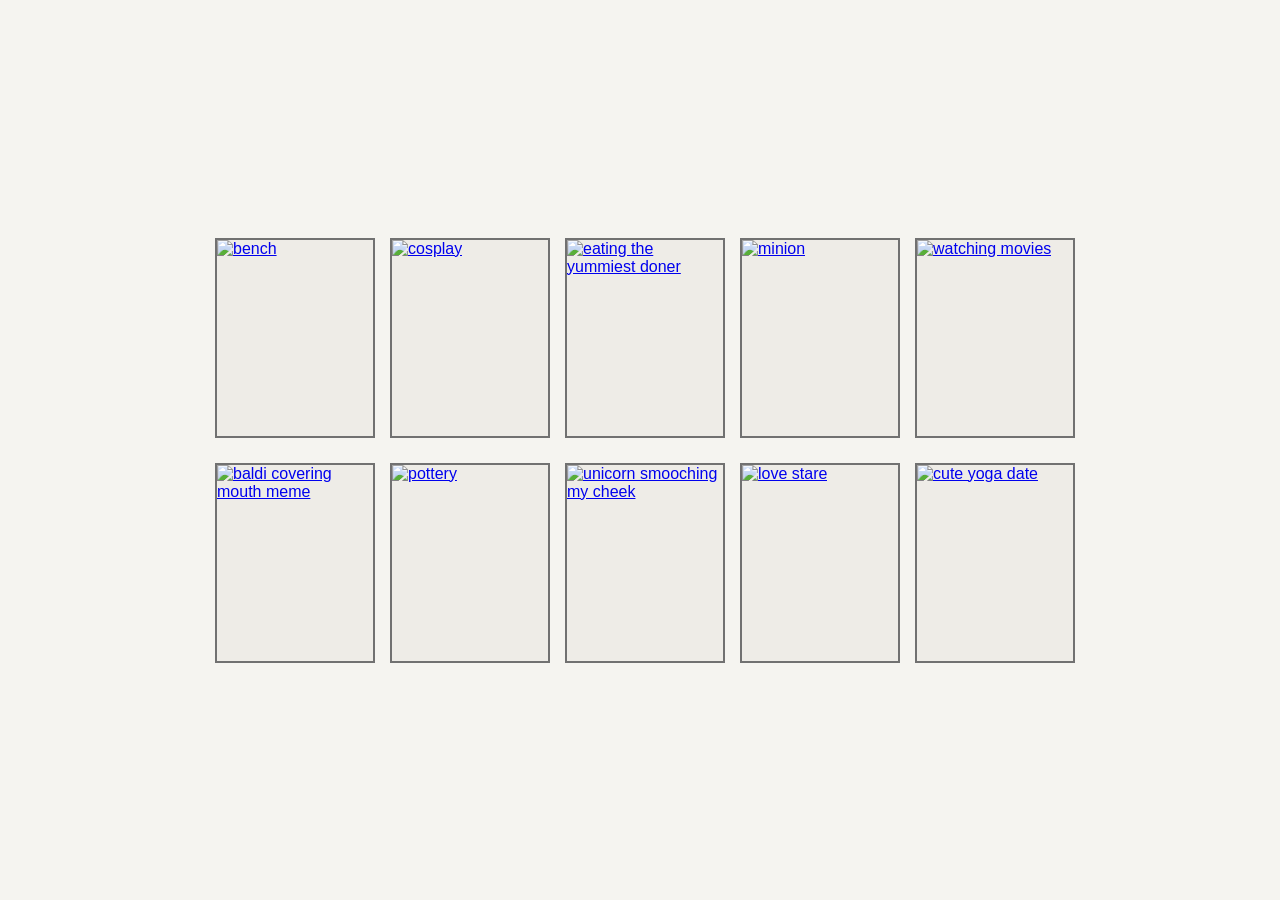
==== gallery.html @ 1f56937f "Add files via upload" ====
<!DOCTYPE html>
<html lang="en">
<head>
    <meta charset="UTF-8">
    <meta name="viewport" content="width=device-width, initial-scale=1.0">
    <title>gallery</title>
    <link rel="stylesheet" href="style.css">
</head>
<body>

  <div class="album"> 
    <div class="gallery"> 
        <a target="_blank" href="images/bench.png">
            <img src="images/bench.png" alt="bench" width="200" aling="center">
            <div class="overlay">
            even just sitting on a bench together means a lot to me 
            </div>
        </a>
    </div>

    <div class="gallery"> 
        <a target="_blank" href="images/cosplay.png">
            <img src="images/cosplay.png" alt="cosplay" width="200" aling="center">
            <div class="overlay">
                I would cosplay every iconic couple with you
            </div>
        </a>

    </div>
    <div class="gallery"> 
        <a target="_blank" href="images/doner.png">
            <img src="images/doner.png" alt="eating the yummiest doner" width="200" aling="center">
            <div class="overlay">
            sharing a doner with you will always be my favorite type of meal  
            </div>
        </a>
    </div>
    <div class="gallery"> 
        <a target="_blank" href="images/minion.png">
            <img src="images/minion.png" alt="minion" width="200" aling="center">
            <div class="overlay">
            i'll always adore how terrible you are at crafts
            </div>
        </a>
    </div>
    <div class="gallery"> 
        <a target="_blank" href="images/movies.png">
            <img src="images/movies.png" alt="watching movies" width="200" aling="center">
            <div class="overlay">
                I wish i could watch movies at your place everyday
            </div>
        </a>
    </div>
    <div class="gallery"> 
        <a target="_blank" href="images/ohno.png">
            <img src="images/ohno.png" alt="baldi covering mouth meme" width="200" aling="center">
            <div class="overlay">
                rage bating you is my hobby :3
            </div>
        </a>
    </div>
    <div class="gallery"> 
        <a target="_blank" href="images/pottery.png">
            <img src="images/pottery.png" alt="pottery" width="200" aling="center">
            <div class="overlay">
                you brought back my passion for pottery
            </div>
        </a>
    </div>
    <div class="gallery"> 
        <a target="_blank" href="images/smooch.png">
            <img src="images/smooch.png" alt="unicorn smooching my cheek" width="200" aling="center">
            <div class="overlay">
                you're my favorite unicorn 
            </div>
        </a>
    </div>
    <div class="gallery"> 
        <a target="_blank" href="images/staring.png">
            <img src="images/staring.png" alt="love stare" width="200" aling="center">
            <div class="overlay">
                your face is my second favorite face I could stare at for hours 
            </div>
        </a>
    </div>
    <div class="gallery"> 
        <a target="_blank" href="images/yoga.png">
            <img src="images/yoga.png" alt="cute yoga date" width="200" >
            <div class="overlay">
                i would want to try every sport there is with you 
            </div>
        </a>
    </div>
  </div> 
</body>
</html>
---- style.css ----
body {
    margin: 0;
    padding: 0;
    font-family: Impact, "Arial Black", sans-serif;
    background-color: #f5f4f0;
    color: #ffffff;
    display: flex;
    justify-content: center;
    align-items: center;
    height: 100vh;
}

.container {
    text-align: center;
    background: #de1616;
    padding: 2rem;
    border-radius: 12px;
    box-shadow: 0 10px 30px rgba(0,0,0,0.5);
    width: 350px;
    align-items: center;
}

h1 { margin-bottom: 1rem; }

input {
    width: 80%;
    padding: 12px;
    margin-bottom: 1rem;
    border: none;
    border-radius: 6px;
    outline: none;
    text-align: center;
    font-size: 1.1rem;
}

button {
    width: 88%;
    padding: 12px;
    background-color: #00248e;
    color: white;
    border: none;
    border-radius: 6px;
    cursor: pointer;
    font-weight: bold;
    transition: background 0.3s;
}

button:hover { background-color: #0056b3; }

.error-msg {
    color: #f05e5e;
    font-size: 0.9rem;
    margin-top: 10px;
    height: 1rem;
}

.hidden { display: none; }

.welcome-text {
    color: #fff8e9;
    font-size: 3rem;
    width: 100%;
    margin-left: 0;
    margin-right: 0;
    animation: fadeIn 1s ease-in;
}

@keyframes fadeIn {
    from { opacity: 0; transform: translateY(-10px); }
    to { opacity: 1; transform: translateY(0); }
}


.album {
    display: grid;
    grid-template-columns: repeat(auto-fit, minmax(140px, 1fr)); 
    gap: 15px; 
    padding: 20px;
    width: 100%;
    max-width: 900px;
    margin: auto;
}
.gallery {
    background-color: #eeece7;
    border: 2px solid #717171; 
    margin: 5px;
    width: 100%;
    height: 200px;
    overflow: hidden;
    position: relative;  
}
.gallery:hover{
    border: 3px solid #212121
}
.gallery img {
    width: 100%;
    height: 100%;
    object-fit: cover;
}

*, *::before, *::after {
    box-sizing: border-box;
}

.overlay {    
    position: absolute;   
    top: 0;    
    left: 0;    
    width: 100%;    
    height: 100%;    
    background: rgba(0,0,0,0.4);    
    color: white;    
    font-size: 20px;    
    display: flex;    
    justify-content: center;    
    align-items: center;    
    opacity: 0;    
    transition: 0.3s;
}
    /* show text on hover */
    
    .gallery:hover .overlay{
            opacity: 1;
        }
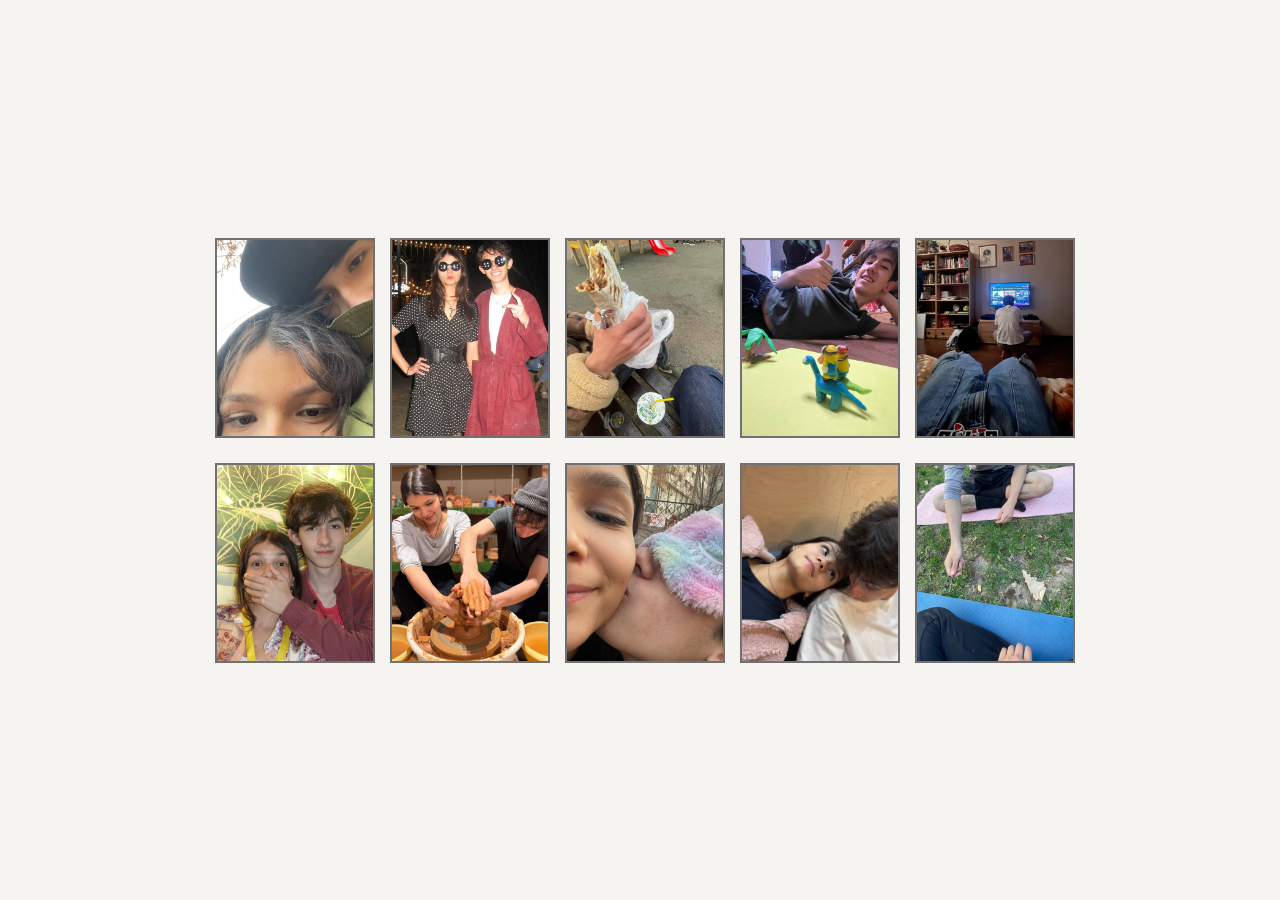
==== commit 636f0f96: "gallery.html" ====
--- a/gallery.html
+++ b/gallery.html
@@ -10,8 +10,8 @@
 
   <div class="album"> 
     <div class="gallery"> 
-        <a target="_blank" href="images/bench.png">
-            <img src="images/bench.png" alt="bench" width="200" aling="center">
+        <a target="_blank" href="bench.png">
+            <img src="bench.png" alt="bench" width="200" aling="center">
             <div class="overlay">
             even just sitting on a bench together means a lot to me 
             </div>
@@ -19,8 +19,8 @@
     </div>
 
     <div class="gallery"> 
-        <a target="_blank" href="images/cosplay.png">
-            <img src="images/cosplay.png" alt="cosplay" width="200" aling="center">
+        <a target="_blank" href="cosplay.png">
+            <img src="cosplay.png" alt="cosplay" width="200" aling="center">
             <div class="overlay">
                 I would cosplay every iconic couple with you
             </div>
@@ -28,64 +28,64 @@
 
     </div>
     <div class="gallery"> 
-        <a target="_blank" href="images/doner.png">
-            <img src="images/doner.png" alt="eating the yummiest doner" width="200" aling="center">
+        <a target="_blank" href="doner.png">
+            <img src="doner.png" alt="eating the yummiest doner" width="200" aling="center">
             <div class="overlay">
             sharing a doner with you will always be my favorite type of meal  
             </div>
         </a>
     </div>
     <div class="gallery"> 
-        <a target="_blank" href="images/minion.png">
-            <img src="images/minion.png" alt="minion" width="200" aling="center">
+        <a target="_blank" href="minion.png">
+            <img src="minion.png" alt="minion" width="200" aling="center">
             <div class="overlay">
             i'll always adore how terrible you are at crafts
             </div>
         </a>
     </div>
     <div class="gallery"> 
-        <a target="_blank" href="images/movies.png">
-            <img src="images/movies.png" alt="watching movies" width="200" aling="center">
+        <a target="_blank" href="movies.png">
+            <img src="movies.png" alt="watching movies" width="200" aling="center">
             <div class="overlay">
                 I wish i could watch movies at your place everyday
             </div>
         </a>
     </div>
     <div class="gallery"> 
-        <a target="_blank" href="images/ohno.png">
-            <img src="images/ohno.png" alt="baldi covering mouth meme" width="200" aling="center">
+        <a target="_blank" href="ohno.png">
+            <img src="ohno.png" alt="baldi covering mouth meme" width="200" aling="center">
             <div class="overlay">
                 rage bating you is my hobby :3
             </div>
         </a>
     </div>
     <div class="gallery"> 
-        <a target="_blank" href="images/pottery.png">
-            <img src="images/pottery.png" alt="pottery" width="200" aling="center">
+        <a target="_blank" href="pottery.png">
+            <img src="pottery.png" alt="pottery" width="200" aling="center">
             <div class="overlay">
                 you brought back my passion for pottery
             </div>
         </a>
     </div>
     <div class="gallery"> 
-        <a target="_blank" href="images/smooch.png">
-            <img src="images/smooch.png" alt="unicorn smooching my cheek" width="200" aling="center">
+        <a target="_blank" href="smooch.png">
+            <img src="smooch.png" alt="unicorn smooching my cheek" width="200" aling="center">
             <div class="overlay">
                 you're my favorite unicorn 
             </div>
         </a>
     </div>
     <div class="gallery"> 
-        <a target="_blank" href="images/staring.png">
-            <img src="images/staring.png" alt="love stare" width="200" aling="center">
+        <a target="_blank" href="staring.png">
+            <img src="staring.png" alt="love stare" width="200" aling="center">
             <div class="overlay">
                 your face is my second favorite face I could stare at for hours 
             </div>
         </a>
     </div>
     <div class="gallery"> 
-        <a target="_blank" href="images/yoga.png">
-            <img src="images/yoga.png" alt="cute yoga date" width="200" >
+        <a target="_blank" href="yoga.png">
+            <img src="yoga.png" alt="cute yoga date" width="200" >
             <div class="overlay">
                 i would want to try every sport there is with you 
             </div>
@@ -93,4 +93,4 @@
     </div>
   </div> 
 </body>
-</html>+</html>
